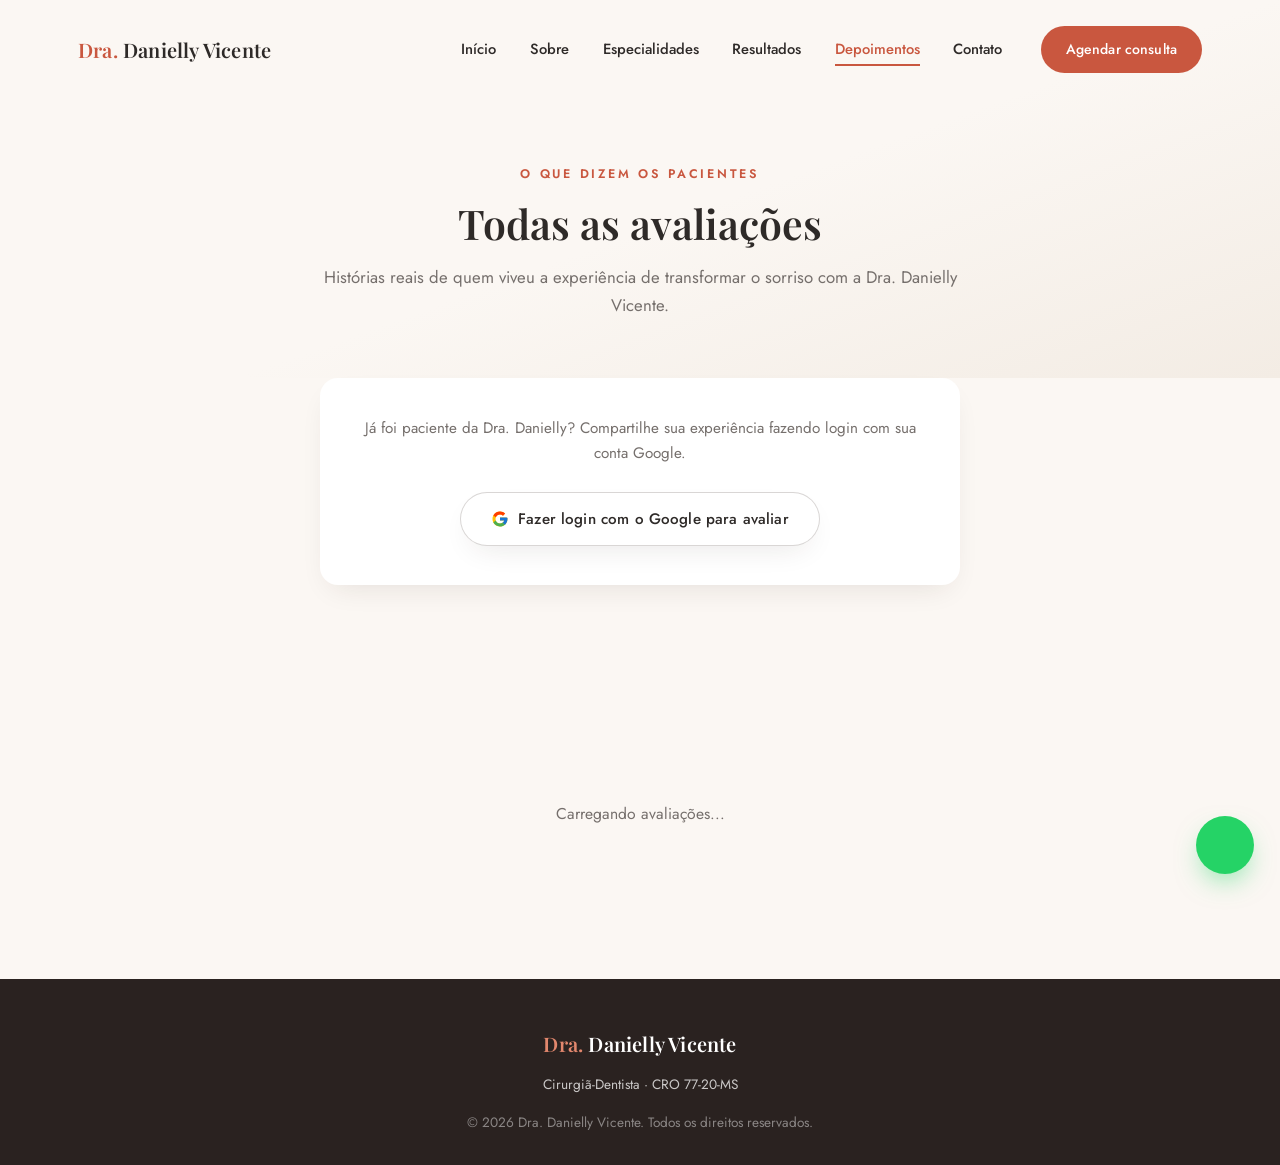
==== avaliacoes.html @ f69a83f3 "Add files via upload" ====
<!DOCTYPE html>
<html lang="pt-BR">
<head>
  <meta charset="UTF-8">
  <meta name="viewport" content="width=device-width, initial-scale=1.0">

  <!-- ======================================================
       TITULO, DESCRIÇÃO 
  ====================================================== -->
  <title>Avaliações de Pacientes | Dra. Danielly Vicente</title>
  <meta name="description" content="Veja todas as avaliações e depoimentos de pacientes da Dra. Danielly Vicente, Cirurgiã-Dentista, e deixe também a sua avaliação.">
  <meta name="keywords" content="avaliações, depoimentos, cirurgiã-dentista, dentista, pacientes">
  <meta name="author" content="Dra. Danielly Vicente">
  <meta name="robots" content="index, follow">

  <!-- Open Graph  -->
  <meta property="og:type" content="website">
  <meta property="og:title" content="Avaliações de Pacientes | Dra. Danielly Vicente">
  <meta property="og:description" content="Confira as avaliações de quem já viveu a experiência de um sorriso transformado.">
  <meta property="og:image" content="images/og-cover.jpg">
  <meta property="og:locale" content="pt_BR">

  <!-- FAVICON -->
  <link rel="icon" type="image/png" href="images/favicon.png">

  <!-- Fontes  -->
  <link rel="preconnect" href="https://fonts.googleapis.com">
  <link rel="preconnect" href="https://fonts.gstatic.com" crossorigin>
  <link href="https://fonts.googleapis.com/css2?family=Playfair+Display:ital,wght@0,500;0,600;0,700;1,500&family=Jost:wght@300;400;500;600&display=swap" rel="stylesheet">

  <!-- Ícones  -->
  <link href="https://cdnjs.cloudflare.com/ajax/libs/remixicon/4.2.0/remixicon.min.css" rel="stylesheet">

  <link rel="stylesheet" href="style.css">
</head>
<body>

  <!-- ======================================================
       LOADER INICIAL (idêntico ao da Home)
  ====================================================== -->
  <div id="loader" aria-hidden="true">
    <div class="loader-mark">
      <span class="loader-letter">D</span>
      <span class="loader-ring"></span>
    </div>
  </div>

  <!-- ======================================================
       HEADER / MENU FIXO (idêntico ao da Home)
  ====================================================== -->
  <header class="site-header" id="siteHeader">
    <div class="header-inner">
      <a href="index.html#home" class="brand">
        <span>Dra.</span> Danielly Vicente
      </a>

      <nav class="main-nav" id="mainNav">
        <ul>
          <li><a href="index.html#home" class="nav-link">Início</a></li>
          <li><a href="index.html#sobre" class="nav-link">Sobre</a></li>
          <li><a href="index.html#especialidades" class="nav-link">Especialidades</a></li>
          <li><a href="index.html#resultados" class="nav-link">Resultados</a></li>
          <li><a href="avaliacoes.html" class="nav-link active">Depoimentos</a></li>
          <li><a href="index.html#contato" class="nav-link">Contato</a></li>
        </ul>
        <!-- WHATSAPP  -->
        <a href="https://wa.me/5567981190053?text=Ol%C3%A1%2C%20Dra.%20Danielly%20Vicente!%20Vim%20pelo%20Facebook%20e%20gostaria%20de%20agendar%20uma%20consulta"
           class="btn btn-nav-cta" target="_blank" rel="noopener">
          Agendar consulta
        </a>
      </nav>

      <button class="hamburger" id="hamburger" aria-label="Abrir menu" aria-expanded="false" aria-controls="mainNav">
        <span></span><span></span><span></span>
      </button>
    </div>
  </header>

  <!-- ======================================================
       CABEÇALHO DA PÁGINA DE AVALIAÇÕES
  ====================================================== -->
  <section class="reviews-hero">
    <div class="container">
      <div class="section-head" data-reveal>
        <p class="eyebrow">O que dizem os pacientes</p>
        <h2>Todas as avaliações</h2>
        <p class="section-sub">
          Histórias reais de quem viveu a experiência de transformar o sorriso
          com a Dra. Danielly Vicente.
        </p>
        <span class="reviews-count" id="avaliacoesTotal"></span>
      </div>
    </div>
  </section>

  <!-- ======================================================
       PAINEL DE INTERAÇÃO: LOGIN COM GOOGLE + FORMULÁRIO
  ====================================================== -->
  <section class="section reviews-panel-section" style="padding-top: 0;">
    <div class="container">
      <div class="card review-panel" data-reveal>

        <!-- Estado: usuário deslogado -->
        <p class="review-panel-intro">
          Já foi paciente da Dra. Danielly? Compartilhe sua experiência
          fazendo login com sua conta Google.
        </p>

        <button id="btnLoginGoogle" class="btn btn-google">
          <svg viewBox="0 0 48 48" xmlns="http://www.w3.org/2000/svg">
            <path fill="#FFC107" d="M43.6 20.5H42V20H24v8h11.3c-1.6 4.6-6 8-11.3 8-6.6 0-12-5.4-12-12s5.4-12 12-12c3.1 0 5.9 1.2 8 3.1l5.7-5.7C34.5 6.1 29.5 4 24 4 12.9 4 4 12.9 4 24s8.9 20 20 20 20-8.9 20-20c0-1.3-.1-2.7-.4-3.5z"/>
            <path fill="#FF3D00" d="M6.3 14.7l6.6 4.8C14.6 15.6 18.9 12 24 12c3.1 0 5.9 1.2 8 3.1l5.7-5.7C34.5 6.1 29.5 4 24 4 16.3 4 9.7 8.3 6.3 14.7z"/>
            <path fill="#4CAF50" d="M24 44c5.4 0 10.3-2.1 14-5.5l-6.5-5.5C29.4 34.9 26.8 36 24 36c-5.3 0-9.7-3.4-11.3-8.1l-6.5 5C9.6 39.6 16.2 44 24 44z"/>
            <path fill="#1976D2" d="M43.6 20.5H42V20H24v8h11.3c-.8 2.3-2.2 4.3-4.1 5.7l6.5 5.5C39.9 37 44 31 44 24c0-1.3-.1-2.7-.4-3.5z"/>
          </svg>
          Fazer login com o Google para avaliar
        </button>

        <!-- Estado: usuário logado -->
        <div class="user-info" id="userInfo">
          <img id="userPhoto" src="" alt="Sua foto de perfil" referrerpolicy="no-referrer">
          <div class="user-info-name">
            <strong id="userName"></strong>
            <button id="btnLogout" type="button">Sair da conta</button>
          </div>
        </div>

        <div class="avaliacao-form-wrapper" id="avaliacaoFormWrapper">
          <form id="avaliacaoForm">
            <textarea
              id="avaliacaoTextarea"
              maxlength="500"
              placeholder="Conte como foi sua experiência com a Dra. Danielly Vicente..."
              required
            ></textarea>
            <div class="avaliacao-form-actions">
              <button type="submit" class="btn btn-primary">
                <i class="ri-send-plane-line"></i> Publicar avaliação
              </button>
            </div>
          </form>
        </div>

        <div class="form-feedback" id="avaliacaoFeedback"></div>
      </div>
    </div>
  </section>

  <!-- ======================================================
       GRID COMPLETO DE AVALIAÇÕES (dinâmico via Firestore)
  ====================================================== -->
  <section class="section reviews-grid-section">
    <div class="container">
      <div class="testimonials-grid" id="avaliacoesGrid">
        <p class="testimonials-empty">Carregando avaliações...</p>
      </div>
    </div>
  </section>

  <!-- ======================================================
       RODAPÉ (idêntico ao da Home)
  ====================================================== -->
  <footer class="site-footer">
    <div class="container footer-inner">
      <a href="index.html#home" class="brand"><span>Dra.</span> Danielly Vicente</a>
      <p>Cirurgiã-Dentista · CRO 77-20-MS</p>
      <p class="footer-copy">&copy; <span id="year"></span> Dra. Danielly Vicente. Todos os direitos reservados.</p>
    </div>
  </footer>

  <!-- ======================================================
       BOTÃO FLUTUANTE DO WHATSAPP
  ====================================================== -->
  <a href="https://wa.me/5567981190053?text=Ol%C3%A1%2C%20Dra.%20Danielly%20Vicente!%20Vim%20pelo%20Facebook%20e%20gostaria%20de%20agendar%20uma%20consulta"
     class="whatsapp-float" target="_blank" rel="noopener" aria-label="Conversar no WhatsApp">
    <i class="ri-whatsapp-line"></i>
  </a>

  <script src="script.js"></script>
  <script type="module" src="script-firebase.js"></script>
</body>
</html>
---- style.css ----
/* ===========================================================

   Sumário:
   1. Variáveis (cores, fontes, espaçamentos) — EDITE AQUI
   2. Reset & Base
   3. Utilitários (container, botões, cards, reveal)
   4. Loader inicial
   5. Header / Navegação
   6. Hero (Home)
   7. Sobre a doutora
   8. Especialidades
   9. Resultados
   10. Depoimentos
   11. Contato
   12. Rodapé
   13. WhatsApp flutuante
   14. Responsividade (media queries)
   =========================================================== */

/* ===========================================================
   1. VARIÁVEIS GLOBAIS
   =========================================================== */
:root {
  /* --- Paleta principal --- */
  --color-primary: #C9573F;        /* vermelho goiaba / coral principal */
  --color-primary-dark: #A8462F;   /* tom mais escuro p/ hover */
  --color-primary-light: #E2876D;  /* coral mais claro p/ detalhes */
  --color-accent-soft: #F3D9CD;    /* coral muito suave (fundos, bordas) */

  /* --- Neutros --- */
  --color-bg: #FBF7F3;             /* off-white principal */
  --color-bg-alt: #F3ECE4;         /* bege suave (seções alternadas) */
  --color-surface: #FFFFFF;        /* cartões / superfícies */

  /* --- Textos --- */
  --color-text: #2E2A28;           /* texto principal (quase preto, quente) */
  --color-text-secondary: #756F6C; /* cinza elegante p/ texto secundário */
  --color-text-soft: #9A938F;      /* cinza claro p/ legendas */
  --color-on-primary: #FFFFFF;     /* texto sobre fundo coral */

  /* --- Tipografia --- */
  --font-display: 'Playfair Display', Georgia, serif;
  --font-body: 'Jost', 'Segoe UI', sans-serif;

  /* --- Espaçamentos / layout --- */
  --container-width: 1180px;
  --section-padding: 7.5rem 0;
  --radius-sm: 10px;
  --radius-md: 18px;
  --radius-lg: 32px;

  /* --- Sombras --- */
  --shadow-soft: 0 20px 50px -20px rgba(46, 30, 22, 0.18);
  --shadow-card: 0 12px 30px -12px rgba(46, 30, 22, 0.12);

  /* --- Transições --- */
  --transition-fast: 0.25s ease;
  --transition-medium: 0.45s cubic-bezier(0.22, 1, 0.36, 1);
}

/* ===========================================================
   2. RESET & BASE
   =========================================================== */
* {
  margin: 0;
  padding: 0;
  box-sizing: border-box;
}

html {
  scroll-behavior: smooth;
  scroll-padding-top: 90px;
}

body {
  font-family: var(--font-body);
  background: var(--color-bg);
  color: var(--color-text);
  line-height: 1.65;
  font-weight: 400;
  -webkit-font-smoothing: antialiased;
  overflow-x: hidden;
}

img {
  max-width: 100%;
  display: block;
}

a {
  text-decoration: none;
  color: inherit;
}

ul {
  list-style: none;
}

h1, h2, h3, h4 {
  font-family: var(--font-display);
  font-weight: 600;
  color: var(--color-text);
  line-height: 1.2;
}

:focus-visible {
  outline: 2px solid var(--color-primary);
  outline-offset: 3px;
  border-radius: 4px;
}

@media (prefers-reduced-motion: reduce) {
  *, *::before, *::after {
    animation-duration: 0.001ms !important;
    animation-iteration-count: 1 !important;
    transition-duration: 0.001ms !important;
    scroll-behavior: auto !important;
  }
}

/* ===========================================================
   3. UTILITÁRIOS
   =========================================================== */
.container {
  width: 100%;
  max-width: var(--container-width);
  margin: 0 auto;
  padding: 0 1.75rem;
}

.section {
  padding: var(--section-padding);
  position: relative;
}

.section-head {
  max-width: 640px;
  margin: 0 auto 3.5rem;
  text-align: center;
}

.eyebrow {
  display: inline-block;
  font-family: var(--font-body);
  font-size: 0.78rem;
  font-weight: 600;
  letter-spacing: 0.22em;
  text-transform: uppercase;
  color: var(--color-primary);
  margin-bottom: 0.9rem;
}

.section-head h2 {
  font-size: clamp(2rem, 3.2vw, 2.75rem);
  margin-bottom: 1rem;
}

.section-sub {
  color: var(--color-text-secondary);
  font-size: 1.05rem;
}

/* --- Botões --- */
.btn {
  display: inline-flex;
  align-items: center;
  gap: 0.55rem;
  padding: 0.95rem 1.9rem;
  border-radius: 100px;
  font-family: var(--font-body);
  font-weight: 500;
  font-size: 0.95rem;
  letter-spacing: 0.01em;
  cursor: pointer;
  border: 1px solid transparent;
  transition: transform var(--transition-fast), box-shadow var(--transition-fast), background var(--transition-fast), color var(--transition-fast);
  white-space: nowrap;
}

.btn-primary {
  background: var(--color-primary);
  color: var(--color-on-primary);
  box-shadow: 0 14px 30px -10px rgba(201, 87, 63, 0.55);
}

.btn-primary:hover {
  background: var(--color-primary-dark);
  transform: translateY(-2px);
  box-shadow: 0 18px 36px -10px rgba(201, 87, 63, 0.6);
}

.btn-outline {
  background: transparent;
  border-color: rgba(46, 30, 22, 0.18);
  color: var(--color-text);
}

.btn-outline:hover {
  border-color: var(--color-primary);
  color: var(--color-primary);
  transform: translateY(-2px);
}

.btn-nav-cta {
  background: var(--color-primary);
  color: var(--color-on-primary);
  padding: 0.7rem 1.5rem;
  font-size: 0.88rem;
}

.btn-nav-cta:hover {
  background: var(--color-primary-dark);
}

/* --- Cards genéricos --- */
.card {
  background: var(--color-surface);
  border-radius: var(--radius-md);
  box-shadow: var(--shadow-card);
  transition: transform var(--transition-medium), box-shadow var(--transition-medium);
}

.card:hover {
  transform: translateY(-6px);
  box-shadow: var(--shadow-soft);
}

/* --- Reveal on scroll --- */
[data-reveal] {
  opacity: 0;
  transform: translateY(28px);
  transition: opacity 0.8s cubic-bezier(0.22, 1, 0.36, 1), transform 0.8s cubic-bezier(0.22, 1, 0.36, 1);
}

[data-reveal].is-visible {
  opacity: 1;
  transform: translateY(0);
}

/* ===========================================================
   4. LOADER INICIAL
   =========================================================== */
#loader {
  position: fixed;
  inset: 0;
  z-index: 9999;
  background: var(--color-bg);
  display: flex;
  align-items: center;
  justify-content: center;
  transition: opacity 0.6s ease, visibility 0.6s ease;
}

#loader.loader-hidden {
  opacity: 0;
  visibility: hidden;
  pointer-events: none;
}

.loader-mark {
  position: relative;
  width: 72px;
  height: 72px;
  display: flex;
  align-items: center;
  justify-content: center;
}

.loader-letter {
  font-family: var(--font-display);
  font-size: 1.9rem;
  color: var(--color-primary);
  font-weight: 600;
}

.loader-ring {
  position: absolute;
  inset: 0;
  border-radius: 50%;
  border: 2px solid var(--color-accent-soft);
  border-top-color: var(--color-primary);
  animation: spin 0.9s linear infinite;
}

@keyframes spin {
  to { transform: rotate(360deg); }
}

/* ===========================================================
   5. HEADER / NAVEGAÇÃO
   =========================================================== */
.site-header {
  position: fixed;
  top: 0;
  left: 0;
  width: 100%;
  z-index: 1000;
  background: transparent;
  transition: background var(--transition-medium), box-shadow var(--transition-medium), padding var(--transition-medium);
  padding: 1.6rem 0;
}

.site-header.scrolled {
  background: rgba(251, 247, 243, 0.88);
  backdrop-filter: blur(14px);
  box-shadow: 0 1px 0 rgba(46, 30, 22, 0.06);
  padding: 1rem 0;
}

.header-inner {
  max-width: var(--container-width);
  margin: 0 auto;
  padding: 0 1.75rem;
  display: flex;
  align-items: center;
  justify-content: space-between;
}

.brand {
  font-family: var(--font-display);
  font-size: 1.25rem;
  font-weight: 600;
  letter-spacing: 0.01em;
}

.brand span {
  color: var(--color-primary);
}

.main-nav {
  display: flex;
  align-items: center;
  gap: 2.4rem;
}

.main-nav ul {
  display: flex;
  gap: 2.1rem;
}

.nav-link {
  font-size: 0.92rem;
  font-weight: 500;
  color: var(--color-text);
  position: relative;
  padding-bottom: 6px;
}

.nav-link::after {
  content: "";
  position: absolute;
  left: 0;
  bottom: 0;
  width: 0%;
  height: 2px;
  background: var(--color-primary);
  transition: width var(--transition-fast);
}

.nav-link:hover::after,
.nav-link.active::after {
  width: 100%;
}

.nav-link.active {
  color: var(--color-primary);
}

.hamburger {
  display: none;
  flex-direction: column;
  justify-content: center;
  gap: 5px;
  width: 40px;
  height: 40px;
  background: transparent;
  border: none;
  cursor: pointer;
  z-index: 1100;
}

.hamburger span {
  display: block;
  width: 24px;
  height: 2px;
  background: var(--color-text);
  margin: 0 auto;
  transition: transform var(--transition-fast), opacity var(--transition-fast);
}

.hamburger.active span:nth-child(1) {
  transform: translateY(7px) rotate(45deg);
}
.hamburger.active span:nth-child(2) {
  opacity: 0;
}
.hamburger.active span:nth-child(3) {
  transform: translateY(-7px) rotate(-45deg);
}

/* ===========================================================
   6. HERO (HOME)
   =========================================================== */
.hero {
  min-height: 100vh;
  display: flex;
  align-items: center;
  position: relative;
  padding: 8rem 0 5rem;
  background: linear-gradient(160deg, var(--color-bg) 55%, var(--color-bg-alt) 100%);
  overflow: hidden;
}

.hero-inner {
  max-width: var(--container-width);
  margin: 0 auto;
  padding: 0 1.75rem;
  display: grid;
  grid-template-columns: 1.05fr 0.95fr;
  gap: 3rem;
  align-items: center;
}

.hero-text .eyebrow {
  display: flex;
  align-items: center;
  gap: 0.6rem;
}

.hero-text .eyebrow::before {
  content: "";
  width: 28px;
  height: 1px;
  background: var(--color-primary);
}

.hero-text h1 {
  font-size: clamp(2.6rem, 5.2vw, 4.4rem);
  margin-bottom: 1.5rem;
}

.hero-text h1 em {
  font-style: italic;
  color: var(--color-primary);
  font-weight: 500;
}

.hero-quote {
  font-size: 1.18rem;
  color: var(--color-text-secondary);
  max-width: 480px;
  margin-bottom: 2.4rem;
  font-weight: 300;
}

.hero-actions {
  display: flex;
  gap: 1rem;
  flex-wrap: wrap;
  margin-bottom: 3rem;
}

.hero-meta {
  display: flex;
  align-items: center;
  gap: 1.6rem;
}

.hero-meta-item {
  display: flex;
  flex-direction: column;
}

.hero-meta-item strong {
  font-family: var(--font-display);
  font-size: 1.15rem;
  color: var(--color-primary);
}

.hero-meta-item span {
  font-size: 0.82rem;
  color: var(--color-text-secondary);
}

.hero-meta-divider {
  width: 1px;
  height: 36px;
  background: rgba(46, 30, 22, 0.15);
}

.hero-media {
  position: relative;
  display: flex;
  justify-content: center;
}

.hero-photo-frame {
  width: 100%;
  max-width: 420px;
  aspect-ratio: 4 / 5;
  position: relative;
  border-radius: 38% 62% 58% 42% / 48% 42% 58% 52%;
  overflow: hidden;
  box-shadow: var(--shadow-soft);
  border: 6px solid var(--color-surface);
}

.hero-photo {
  width: 100%;
  height: 100%;
  object-fit: cover;
}

.hero-badge {
  position: absolute;
  bottom: 6%;
  left: -6%;
  background: var(--color-surface);
  border-radius: var(--radius-md);
  padding: 0.9rem 1.3rem;
  display: flex;
  align-items: center;
  gap: 0.7rem;
  box-shadow: var(--shadow-card);
}

.hero-badge i {
  font-size: 1.5rem;
  color: var(--color-primary);
}

.hero-badge strong {
  display: block;
  font-size: 0.88rem;
  font-family: var(--font-display);
}

.hero-badge span {
  font-size: 0.76rem;
  color: var(--color-text-secondary);
}

.scroll-cue {
  position: absolute;
  bottom: 2rem;
  left: 50%;
  transform: translateX(-50%);
  width: 26px;
  height: 42px;
  border: 1.5px solid rgba(46, 30, 22, 0.25);
  border-radius: 20px;
  display: flex;
  justify-content: center;
  padding-top: 8px;
}

.scroll-cue span {
  width: 4px;
  height: 8px;
  background: var(--color-primary);
  border-radius: 4px;
  animation: scrollCue 1.8s ease infinite;
}

@keyframes scrollCue {
  0% { opacity: 1; transform: translateY(0); }
  70% { opacity: 0; transform: translateY(14px); }
  100% { opacity: 0; transform: translateY(0); }
}

/* ===========================================================
   7. SOBRE A DOUTORA
   =========================================================== */
.about {
  background: var(--color-bg);
}

.about-grid {
  display: grid;
  grid-template-columns: 0.85fr 1.15fr;
  gap: 4.5rem;
  align-items: center;
}

.about-media {
  position: relative;
}

.about-photo {
  width: 100%;
  border-radius: var(--radius-lg);
  aspect-ratio: 3 / 4;
  object-fit: cover;
  box-shadow: var(--shadow-soft);
}

.about-photo-frame {
  position: absolute;
  top: 18px;
  left: -18px;
  width: 100%;
  height: 100%;
  border: 2px solid var(--color-accent-soft);
  border-radius: var(--radius-lg);
  z-index: -1;
}

.about-content h2 {
  font-size: clamp(1.9rem, 3vw, 2.5rem);
  margin-bottom: 1.4rem;
}

.about-lead {
  font-size: 1.08rem;
  color: var(--color-text);
  margin-bottom: 1.2rem;
}

.about-content p {
  color: var(--color-text-secondary);
  margin-bottom: 1.2rem;
}

.about-columns {
  display: grid;
  grid-template-columns: 1fr 1fr;
  gap: 2rem;
  margin: 2rem 0 2.2rem;
}

.about-block h3 {
  font-size: 1rem;
  font-family: var(--font-body);
  font-weight: 600;
  display: flex;
  align-items: center;
  gap: 0.5rem;
  margin-bottom: 0.8rem;
  color: var(--color-text);
}

.about-block h3 i {
  color: var(--color-primary);
  font-size: 1.1rem;
}

.about-block ul li {
  color: var(--color-text-secondary);
  font-size: 0.93rem;
  padding-left: 1rem;
  position: relative;
  margin-bottom: 0.5rem;
}

.about-block ul li::before {
  content: "";
  position: absolute;
  left: 0;
  top: 0.55em;
  width: 5px;
  height: 5px;
  border-radius: 50%;
  background: var(--color-primary);
}

.about-philosophy {
  border-left: 3px solid var(--color-primary);
  padding-left: 1.4rem;
  font-family: var(--font-display);
  font-style: italic;
  font-size: 1.15rem;
  color: var(--color-text);
}

/* ===========================================================
   8. ESPECIALIDADES
   =========================================================== */
.specialties {
  background: var(--color-bg-alt);
}

.specialties-grid {
  display: grid;
  grid-template-columns: repeat(auto-fit, minmax(280px, 1fr));
  gap: 1.8rem;
}

.specialty-card {
  padding: 2.4rem 2rem;
  text-align: left;
}

.card-icon {
  width: 56px;
  height: 56px;
  border-radius: 16px;
  background: var(--color-accent-soft);
  color: var(--color-primary);
  display: flex;
  align-items: center;
  justify-content: center;
  font-size: 1.5rem;
  margin-bottom: 1.4rem;
  transition: background var(--transition-fast), color var(--transition-fast);
}

.specialty-card:hover .card-icon {
  background: var(--color-primary);
  color: var(--color-on-primary);
}

.specialty-card h3 {
  font-size: 1.15rem;
  margin-bottom: 0.6rem;
}

.specialty-card p {
  color: var(--color-text-secondary);
  font-size: 0.94rem;
}

/* ===========================================================
   9. RESULTADOS
   =========================================================== */
.results {
  background: var(--color-bg);
}

.results-grid {
  display: grid;
  grid-template-columns: repeat(3, 1fr);
  gap: 2rem;
}

.result-card {
  background: var(--color-surface);
  border-radius: var(--radius-md);
  overflow: hidden;
  box-shadow: var(--shadow-card);
  transition: transform var(--transition-medium), box-shadow var(--transition-medium);
}

.result-card:hover {
  transform: translateY(-6px);
  box-shadow: var(--shadow-soft);
}

.result-images {
  display: grid;
  grid-template-columns: 1fr 1fr;
}

.result-img-wrap {
  position: relative;
  aspect-ratio: 1 / 1;
  overflow: hidden;
}

.result-img-wrap img {
  width: 100%;
  height: 100%;
  object-fit: cover;
}

.result-tag {
  position: absolute;
  top: 10px;
  left: 10px;
  background: rgba(46, 30, 22, 0.65);
  color: #fff;
  font-size: 0.7rem;
  text-transform: uppercase;
  letter-spacing: 0.08em;
  padding: 0.3rem 0.7rem;
  border-radius: 100px;
}

.result-tag--depois {
  background: var(--color-primary);
}

.result-info {
  padding: 1.4rem 1.5rem 1.6rem;
}

.result-info h3 {
  font-size: 1.05rem;
  margin-bottom: 0.4rem;
}

.result-info p {
  font-size: 0.9rem;
  color: var(--color-text-secondary);
}

/* ===========================================================
   10. DEPOIMENTOS
   =========================================================== */
.testimonials {
  background: var(--color-bg-alt);
}

.testimonials-grid {
  display: grid;
  grid-template-columns: repeat(3, 1fr);
  gap: 1.8rem;
}

.testimonial-card {
  padding: 2.2rem;
}

.stars {
  color: var(--color-primary);
  letter-spacing: 0.15em;
  font-size: 0.95rem;
  margin-bottom: 1rem;
}

.testimonial-card p {
  font-size: 0.97rem;
  color: var(--color-text);
  margin-bottom: 1.6rem;
  font-style: italic;
}

.testimonial-author {
  display: flex;
  align-items: center;
  gap: 0.8rem;
}

.testimonial-author img {
  width: 44px;
  height: 44px;
  border-radius: 50%;
  object-fit: cover;
}

.testimonial-author strong {
  display: block;
  font-size: 0.9rem;
}

.testimonial-author span {
  font-size: 0.78rem;
  color: var(--color-text-secondary);
}

/* --- Avatar fallback (quando não há foto do Google) --- */
.testimonial-avatar-fallback {
  width: 44px;
  height: 44px;
  border-radius: 50%;
  background: var(--color-accent-soft);
  color: var(--color-primary-dark);
  display: flex;
  align-items: center;
  justify-content: center;
  font-family: var(--font-display);
  font-weight: 600;
  font-size: 1.05rem;
  flex-shrink: 0;
}

/* --- Estado vazio / carregando --- */
.testimonials-empty {
  grid-column: 1 / -1;
  text-align: center;
  color: var(--color-text-secondary);
  padding: 2rem 0;
  font-size: 0.98rem;
}

/* --- CTA "Ver todas as avaliações" na Home --- */
.testimonials-cta {
  display: flex;
  justify-content: center;
  margin-top: 2.8rem;
}

/* ===========================================================
   10.1 PÁGINA DE AVALIAÇÕES — Login, Formulário e Grid completo
   =========================================================== */
.reviews-hero {
  padding: 10rem 0 2rem;
  text-align: center;
  background: linear-gradient(160deg, var(--color-bg) 55%, var(--color-bg-alt) 100%);
}

.reviews-hero .section-head {
  margin-bottom: 0;
}

.reviews-count {
  display: inline-block;
  margin-top: 0.6rem;
  font-size: 0.9rem;
  color: var(--color-text-secondary);
}

/* --- Painel de interação (login / formulário) --- */
.review-panel {
  max-width: 640px;
  margin: 0 auto 4rem;
  padding: 2.4rem;
  text-align: center;
}

.review-panel-intro {
  color: var(--color-text-secondary);
  font-size: 0.95rem;
  margin-bottom: 1.6rem;
}

.btn-google {
  background: var(--color-surface);
  color: var(--color-text);
  border: 1px solid rgba(46, 30, 22, 0.18);
  box-shadow: var(--shadow-card);
}

.btn-google:hover {
  border-color: var(--color-primary);
  color: var(--color-primary);
  transform: translateY(-2px);
}

.btn-google img,
.btn-google svg {
  width: 18px;
  height: 18px;
}

/* --- Informações do usuário logado --- */
.user-info {
  display: none;
  align-items: center;
  justify-content: center;
  gap: 0.8rem;
  margin-bottom: 1.6rem;
}

.user-info img {
  width: 42px;
  height: 42px;
  border-radius: 50%;
  object-fit: cover;
  border: 2px solid var(--color-accent-soft);
}

.user-info-name {
  text-align: left;
}

.user-info-name strong {
  display: block;
  font-size: 0.95rem;
}

.user-info-name button {
  background: none;
  border: none;
  padding: 0;
  font-size: 0.78rem;
  color: var(--color-text-secondary);
  cursor: pointer;
  text-decoration: underline;
}

.user-info-name button:hover {
  color: var(--color-primary);
}

/* --- Formulário de avaliação --- */
.avaliacao-form-wrapper {
  display: none;
  text-align: left;
}

.avaliacao-form-wrapper textarea {
  width: 100%;
  min-height: 120px;
  resize: vertical;
  padding: 1rem 1.2rem;
  border-radius: var(--radius-sm);
  border: 1px solid rgba(46, 30, 22, 0.18);
  background: var(--color-bg);
  font-family: var(--font-body);
  font-size: 0.95rem;
  color: var(--color-text);
  margin-bottom: 1rem;
  transition: border-color var(--transition-fast);
}

.avaliacao-form-wrapper textarea:focus {
  outline: none;
  border-color: var(--color-primary);
}

.avaliacao-form-actions {
  display: flex;
  justify-content: flex-end;
}

.form-feedback {
  display: none;
  margin-top: 1rem;
  padding: 0.8rem 1.1rem;
  border-radius: var(--radius-sm);
  font-size: 0.88rem;
  text-align: left;
}

.form-feedback--erro {
  background: #FBEAE6;
  color: #A8462F;
}

.form-feedback--sucesso {
  background: #E8F3EA;
  color: #2E7D4F;
}

/* --- Grid completo de avaliações --- */
.reviews-grid-section {
  padding: 0 0 var(--section-padding);
}

#avaliacoesGrid {
  display: grid;
  grid-template-columns: repeat(3, 1fr);
  gap: 1.8rem;
}

#avaliacoesGrid .testimonial-card p {
  display: -webkit-box;
  -webkit-line-clamp: 6;
  -webkit-box-orient: vertical;
  overflow: hidden;
}

/* ===========================================================
   11. CONTATO
   =========================================================== */
.contact {
  background: var(--color-bg);
}

.contact-grid {
  display: grid;
  grid-template-columns: 1fr 1fr;
  gap: 3.5rem;
  align-items: stretch;
}

.contact-list {
  display: flex;
  flex-direction: column;
  gap: 0.9rem;
  margin-bottom: 2.2rem;
}

.contact-list a {
  display: flex;
  align-items: center;
  gap: 1rem;
  padding: 1rem 1.3rem;
  background: var(--color-surface);
  border-radius: var(--radius-sm);
  box-shadow: var(--shadow-card);
  transition: transform var(--transition-fast), box-shadow var(--transition-fast);
}

.contact-list a:hover {
  transform: translateX(6px);
  box-shadow: var(--shadow-soft);
}

.contact-icon {
  width: 42px;
  height: 42px;
  flex-shrink: 0;
  border-radius: 50%;
  background: var(--color-accent-soft);
  color: var(--color-primary);
  display: flex;
  align-items: center;
  justify-content: center;
  font-size: 1.2rem;
}

.contact-list strong {
  display: block;
  font-size: 0.95rem;
}

.contact-list small {
  color: var(--color-text-secondary);
  font-size: 0.82rem;
}

.social-row {
  display: flex;
  gap: 0.9rem;
}

.social-row a {
  width: 46px;
  height: 46px;
  border-radius: 50%;
  border: 1px solid rgba(46, 30, 22, 0.15);
  display: flex;
  align-items: center;
  justify-content: center;
  font-size: 1.2rem;
  color: var(--color-text);
  transition: all var(--transition-fast);
}

.social-row a:hover {
  background: var(--color-primary);
  border-color: var(--color-primary);
  color: var(--color-on-primary);
  transform: translateY(-3px);
}

.contact-map {
  border-radius: var(--radius-lg);
  overflow: hidden;
  box-shadow: var(--shadow-soft);
  min-height: 360px;
}
/* ===========================================================
   11.5 FOTO NO CONTATO (SUBSTITUINDO O MAPA)
   =========================================================== */
.contact-image-wrapper {
  width: 100%;
  height: 100%;
  min-height: 400px; /* Garante uma altura mínima bonita */
  border-radius: var(--radius-lg);
  overflow: hidden;
  box-shadow: var(--shadow-soft);
  border: 4px solid var(--color-surface);
}

.contact-photo {
  width: 100%;
  height: 100%;
  object-fit: cover; /* Faz a foto preencher o espaço sem distorcer */
  display: block;
  transition: transform var(--transition-medium);
}

.contact-image-wrapper:hover .contact-photo {
  transform: scale(1.03); /* Efeitinho de zoom suave */
}
/* ===========================================================
   12. RODAPÉ
   =========================================================== */
.site-footer {
  background: #2A2220;
  color: rgba(255, 255, 255, 0.75);
  padding: 3rem 0 2rem;
  text-align: center;
}

.site-footer .brand {
  color: #fff;
  display: inline-block;
  margin-bottom: 0.8rem;
}

.site-footer .brand span {
  color: var(--color-primary-light);
}

.site-footer p {
  font-size: 0.85rem;
}

.footer-copy {
  margin-top: 1rem;
  font-size: 0.78rem;
  color: rgba(255, 255, 255, 0.45);
}

/* ===========================================================
   13. WHATSAPP FLUTUANTE
   =========================================================== */
.whatsapp-float {
  position: fixed;
  bottom: 26px;
  right: 26px;
  width: 58px;
  height: 58px;
  background: #25D366;
  color: #fff;
  border-radius: 50%;
  display: flex;
  align-items: center;
  justify-content: center;
  font-size: 1.7rem;
  box-shadow: 0 12px 28px -8px rgba(37, 211, 102, 0.6);
  z-index: 900;
  animation: floatPulse 2.6s ease-in-out infinite;
  transition: transform var(--transition-fast);
}

.whatsapp-float:hover {
  transform: scale(1.08);
}

@keyframes floatPulse {
  0%, 100% { box-shadow: 0 12px 28px -8px rgba(37, 211, 102, 0.6); }
  50% { box-shadow: 0 12px 32px -4px rgba(37, 211, 102, 0.85); }
}

/* ===========================================================
   14. RESPONSIVIDADE
   =========================================================== */
@media (max-width: 1024px) {
  .hero-inner,
  .about-grid,
  .contact-grid {
    grid-template-columns: 1fr;
  }

  .hero-media {
    order: -1;
    margin-bottom: 1rem;
  }

  .hero-photo-frame {
    max-width: 320px;
  }

  .specialties-grid,
  .results-grid,
  .testimonials-grid,
  #avaliacoesGrid {
    grid-template-columns: repeat(2, 1fr);
  }

  .about-columns {
    grid-template-columns: 1fr;
  }

  .contact-map {
    min-height: 300px;
  }
}

@media (max-width: 860px) {
  .main-nav {
    position: fixed;
    top: 0;
    right: 0;
    height: 100vh;
    width: min(80vw, 320px);
    background: var(--color-bg);
    flex-direction: column;
    align-items: flex-start;
    justify-content: center;
    gap: 2.4rem;
    padding: 3rem 2.5rem;
    transform: translateX(100%);
    transition: transform var(--transition-medium);
    box-shadow: -10px 0 40px rgba(0,0,0,0.08);
  }

  .main-nav.open {
    transform: translateX(0);
  }

  .main-nav ul {
    flex-direction: column;
    gap: 1.6rem;
  }

  .main-nav ul li {
    font-size: 1.1rem;
  }

  .hamburger {
    display: flex;
  }

  .hero {
    padding-top: 7rem;
  }
}

@media (max-width: 640px) {
  :root {
    --section-padding: 4.5rem 0;
  }

  .hero-actions {
    flex-direction: column;
    align-items: flex-start;
  }

  .specialties-grid,
  .results-grid,
  .testimonials-grid,
  #avaliacoesGrid {
    grid-template-columns: 1fr;
  }

  .review-panel {
    padding: 1.8rem;
  }

  .hero-badge {
    left: 0;
    bottom: -5%;
    padding: 0.7rem 1rem;
  }

  .about-photo-frame {
    display: none;
  }

  .section-head {
    margin-bottom: 2.5rem;
  }

  .whatsapp-float {
    width: 52px;
    height: 52px;
    bottom: 18px;
    right: 18px;
    font-size: 1.5rem;
  }
}
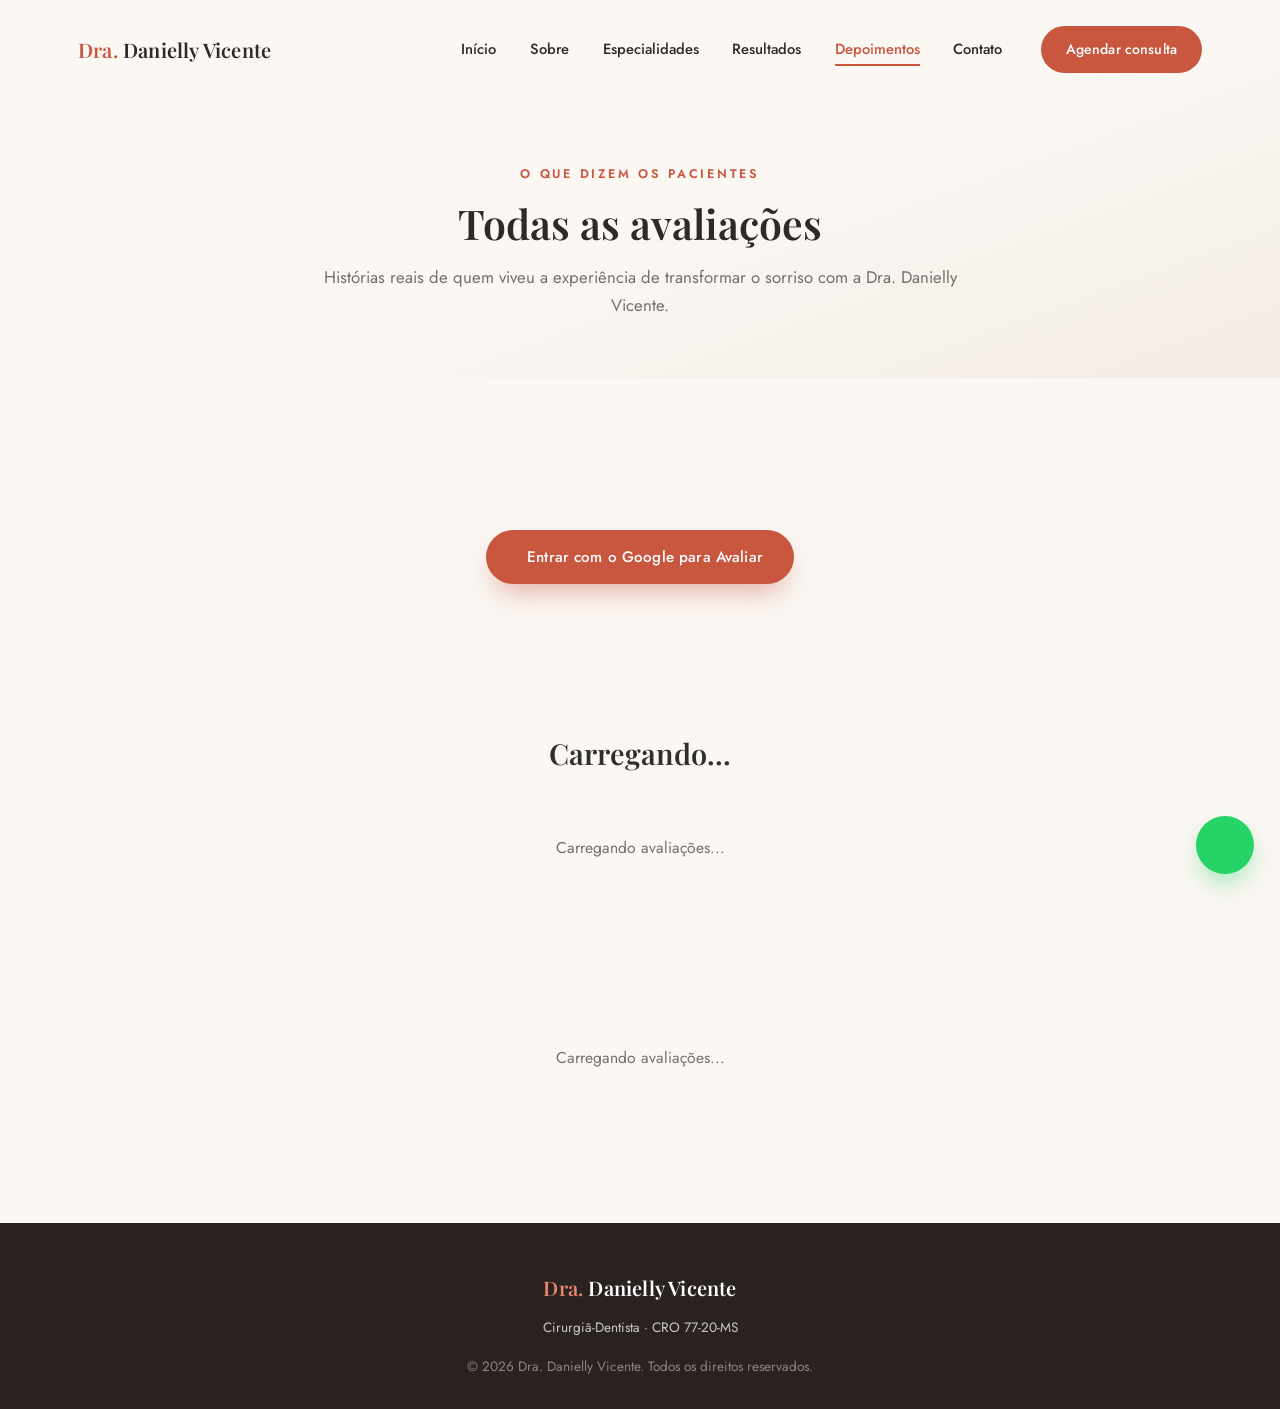
==== commit 70a667a3: "Add files via upload" ====
--- a/avaliacoes.html
+++ b/avaliacoes.html
@@ -96,52 +96,41 @@
   <!-- ======================================================
        PAINEL DE INTERAÇÃO: LOGIN COM GOOGLE + FORMULÁRIO
   ====================================================== -->
-  <section class="section reviews-panel-section" style="padding-top: 0;">
+  <section class="section review-form-section">
+    <div class="container" style="max-width: 600px; margin: 0 auto; padding: 2rem 1rem; text-align: center;">
+      
+      <button id="btnLoginGoogle" class="btn btn-primary" style="display: inline-flex; align-items: center; gap: 10px;">
+        <i class="ri-google-fill"></i> Entrar com o Google para Avaliar
+      </button>
+
+      <div id="userInfo" style="display: none; align-items: center; justify-content: center; gap: 12px; margin-bottom: 1.5rem;">
+        <img id="userPhoto" src="" alt="Sua foto" style="width: 40px; height: 40px; border-radius: 50%; object-fit: cover;">
+        <div>
+          Olá, <strong id="userName">Paciente</strong>! 
+          <button id="btnLogout" style="background: none; border: none; color: #C9573F; text-decoration: underline; cursor: pointer; margin-left: 8px; font-size: 0.9rem;">Sair</button>
+        </div>
+      </div>
+
+      <div id="avaliacaoFormWrapper" style="display: none; background: #FFFFFF; padding: 2rem; border-radius: 12px; box-shadow: 0 4px 20px rgba(0,0,0,0.05);">
+        <h3 style="margin-bottom: 1rem; color: #2E2E2E;">Deixe seu depoimento</h3>
+        
+        <form id="avaliacaoForm">
+          <textarea id="avaliacaoTextarea" rows="4" maxlength="500" placeholder="Conte como foi sua experiência com a Dra. Danielly..." style="width: 100%; padding: 1rem; border: 1px solid #E2876D; border-radius: 8px; resize: none; font-family: inherit; margin-bottom: 1rem;" required></textarea>
+          <button type="submit" class="btn btn-primary" style="width: 100%;">Publicar Avaliação</button>
+        </form>
+      </div>
+
+      <div id="avaliacaoFeedback" class="form-feedback" style="display: none; margin-top: 1rem; padding: 0.8rem; border-radius: 6px; font-weight: 500;"></div>
+
+    </div>
+  </section>
+
+  <section class="section reviews-grid-section">
     <div class="container">
-      <div class="card review-panel" data-reveal>
-
-        <!-- Estado: usuário deslogado -->
-        <p class="review-panel-intro">
-          Já foi paciente da Dra. Danielly? Compartilhe sua experiência
-          fazendo login com sua conta Google.
-        </p>
-
-        <button id="btnLoginGoogle" class="btn btn-google">
-          <svg viewBox="0 0 48 48" xmlns="http://www.w3.org/2000/svg">
-            <path fill="#FFC107" d="M43.6 20.5H42V20H24v8h11.3c-1.6 4.6-6 8-11.3 8-6.6 0-12-5.4-12-12s5.4-12 12-12c3.1 0 5.9 1.2 8 3.1l5.7-5.7C34.5 6.1 29.5 4 24 4 12.9 4 4 12.9 4 24s8.9 20 20 20 20-8.9 20-20c0-1.3-.1-2.7-.4-3.5z"/>
-            <path fill="#FF3D00" d="M6.3 14.7l6.6 4.8C14.6 15.6 18.9 12 24 12c3.1 0 5.9 1.2 8 3.1l5.7-5.7C34.5 6.1 29.5 4 24 4 16.3 4 9.7 8.3 6.3 14.7z"/>
-            <path fill="#4CAF50" d="M24 44c5.4 0 10.3-2.1 14-5.5l-6.5-5.5C29.4 34.9 26.8 36 24 36c-5.3 0-9.7-3.4-11.3-8.1l-6.5 5C9.6 39.6 16.2 44 24 44z"/>
-            <path fill="#1976D2" d="M43.6 20.5H42V20H24v8h11.3c-.8 2.3-2.2 4.3-4.1 5.7l6.5 5.5C39.9 37 44 31 44 24c0-1.3-.1-2.7-.4-3.5z"/>
-          </svg>
-          Fazer login com o Google para avaliar
-        </button>
-
-        <!-- Estado: usuário logado -->
-        <div class="user-info" id="userInfo">
-          <img id="userPhoto" src="" alt="Sua foto de perfil" referrerpolicy="no-referrer">
-          <div class="user-info-name">
-            <strong id="userName"></strong>
-            <button id="btnLogout" type="button">Sair da conta</button>
-          </div>
-        </div>
-
-        <div class="avaliacao-form-wrapper" id="avaliacaoFormWrapper">
-          <form id="avaliacaoForm">
-            <textarea
-              id="avaliacaoTextarea"
-              maxlength="500"
-              placeholder="Conte como foi sua experiência com a Dra. Danielly Vicente..."
-              required
-            ></textarea>
-            <div class="avaliacao-form-actions">
-              <button type="submit" class="btn btn-primary">
-                <i class="ri-send-plane-line"></i> Publicar avaliação
-              </button>
-            </div>
-          </form>
-        </div>
-
-        <div class="form-feedback" id="avaliacaoFeedback"></div>
+      <h2 id="avaliacoesTotal" style="text-align: center; margin-bottom: 2rem; font-size: 1.8rem; color: #2E2E2E;">Carregando...</h2>
+      
+      <div class="testimonials-grid" id="avaliacoesGrid">
+        <p class="testimonials-empty">Carregando avaliações...</p>
       </div>
     </div>
   </section>
@@ -177,6 +166,6 @@
   </a>
 
   <script src="script.js"></script>
-  <script type="module" src="script-firebase.js"></script>
+  <script type="module" src="Script firebase.js"></script>
 </body>
 </html>
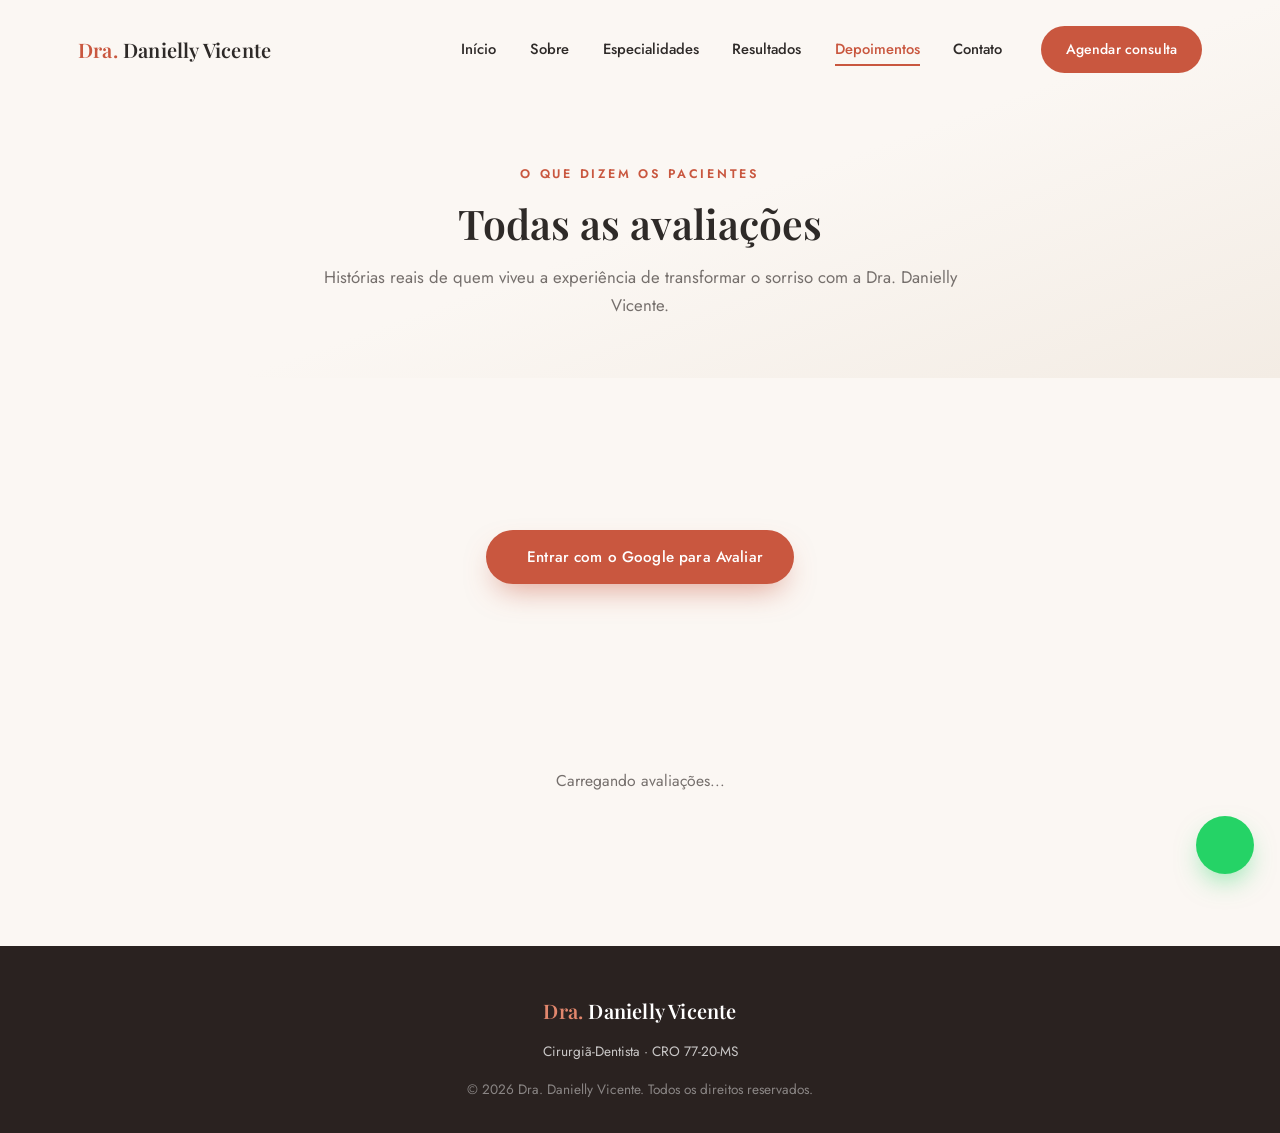
==== commit 4927c9e4: "Add files via upload" ====
--- a/avaliacoes.html
+++ b/avaliacoes.html
@@ -125,16 +125,6 @@
     </div>
   </section>
 
-  <section class="section reviews-grid-section">
-    <div class="container">
-      <h2 id="avaliacoesTotal" style="text-align: center; margin-bottom: 2rem; font-size: 1.8rem; color: #2E2E2E;">Carregando...</h2>
-      
-      <div class="testimonials-grid" id="avaliacoesGrid">
-        <p class="testimonials-empty">Carregando avaliações...</p>
-      </div>
-    </div>
-  </section>
-
   <!-- ======================================================
        GRID COMPLETO DE AVALIAÇÕES (dinâmico via Firestore)
   ====================================================== -->
@@ -166,6 +156,6 @@
   </a>
 
   <script src="script.js"></script>
-  <script type="module" src="Script firebase.js"></script>
+  <script type="module" src="script-firebase.js"></script>
 </body>
-</html>
+</html>
